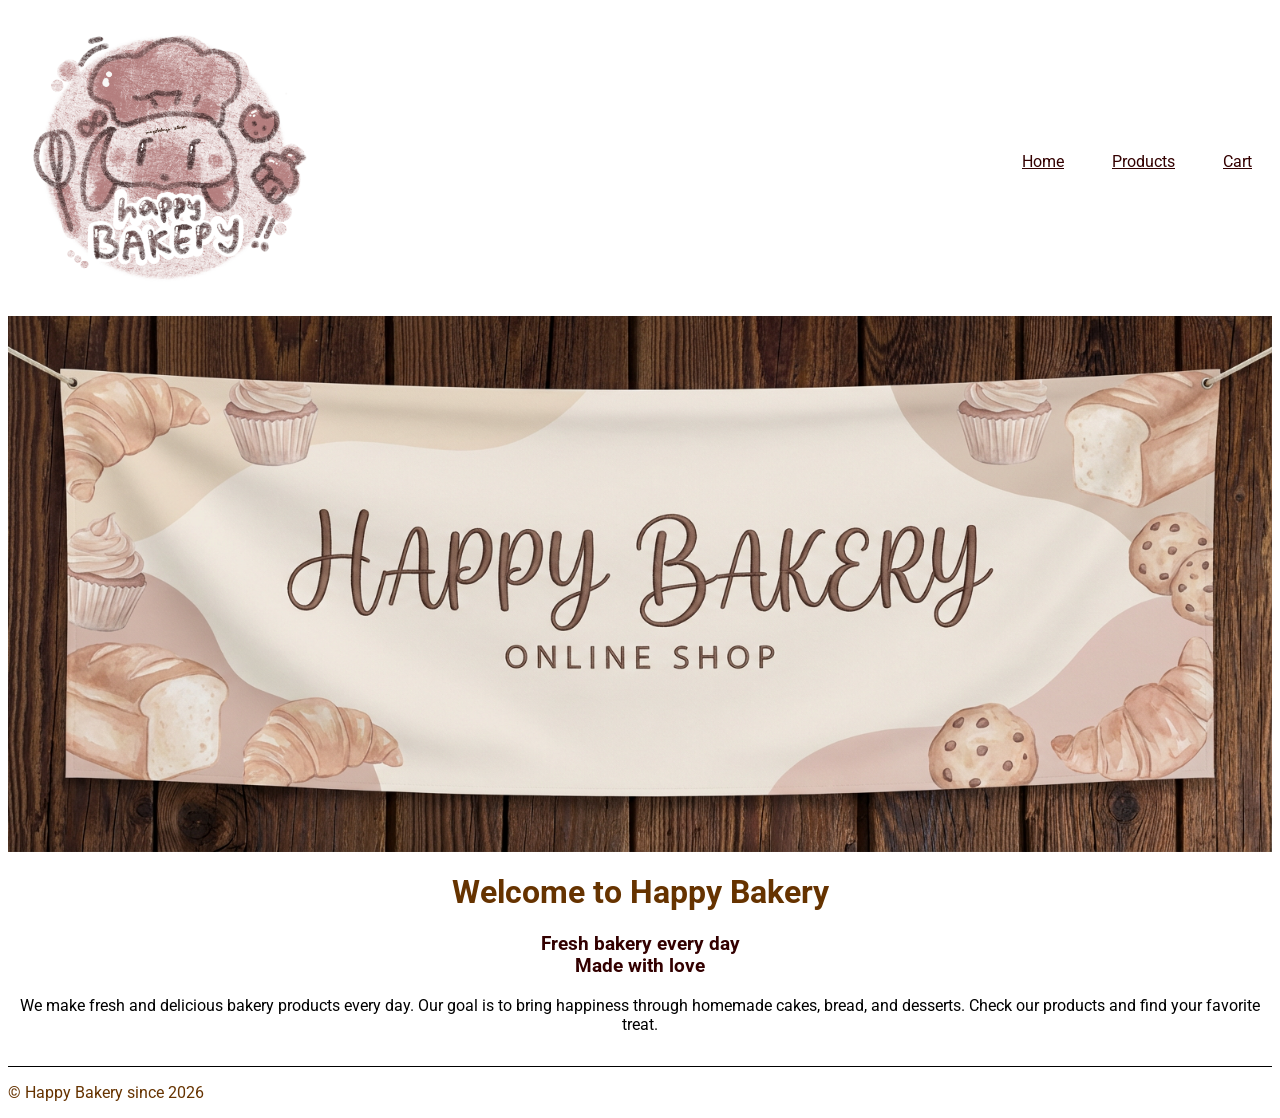
==== index.html @ 40c9d892 "fix some bugs" ====
<!DOCTYPE html>
<html lang="en">
<head>
   <meta charset="UTF-8">
   <meta name="viewport" content="width=device-width, initial-scale=1.0">
   <title>Happy Bakery</title>
   <link rel="stylesheet" href="css/main.css">
   <link rel="preconnect" href="https://fonts.googleapis.com">
<link rel="preconnect" href="https://fonts.gstatic.com" crossorigin>
<link href="https://fonts.googleapis.com/css2?family=Google+Sans:ital,opsz,wght@0,17..18,400..700;1,17..18,400..700&family=Roboto:ital,wght@0,100..900;1,100..900&display=swap" rel="stylesheet">
</head>
<body>
<header>
   <div class="logo">
       <img src="img/logohappybakery.jpg" alt="Happy Bakery logo">
   </div>
<nav>
   <ul>
     <a href="index.html">
       <li>Home</li>
   </a>
     <a href="products.html">
       <li>Products</li>
   </a>
     <a href="cart.html">
       <li>Cart</li>
   </a>
   </ul>
</nav>
</header>
<main>
   <img class="img-banner" src="img/banner.jpg" alt="Banner">
</main>
<h1>Welcome to Happy Bakery</h1>
<h3>
Fresh bakery every day <br>
Made with love</h3>
<p class="greetings">
We make fresh and delicious bakery products every day.
Our goal is to bring happiness through homemade cakes, bread, and desserts.
Check our products and find your favorite treat.</p>
<footer>
   <p>© Happy Bakery since 2026</p>
</footer>
</body>
</html>
---- css/main.css ----
* {
     font-family: "Roboto", sans-serif;
}


/* header */
header {
   display: flex;
   justify-content: space-between;
   align-items: center;
   padding: 10px 20px;
}


nav {
 display: flex;
 gap: 20px;
 width: auto;
}


.logo img {
   width: 30%;
   height: 30%;
}


.category-img {
   width: 100%;
   height: 100%;
}


ul {
   display: flex;
   list-style: none;
   padding-left: 0;
}


li {
   margin-left: 3rem;
}


a {
color: #330000;
}


h1 {
   text-align: center;
}


h3 {
   text-align: center;
}


@media screen and (max-width: 520px) {
header, ul {
   flex-direction: column;
}
}
/*main*/
.img-banner {
   width: 100%;
   height: 30%;
   display: flex;
}
.greetings {
   text-align: center;
}
/*categories*/


.category-container {
   display: grid;
   grid-template-columns: repeat(3, 1fr);
}


figure {
   margin-left:0;
}
h1 {
   color: #663300;
}
h3 {
   color: #330000;
}


/*footer*/
footer {
   border-top: 1px solid black;
   margin-top: 2rem;
   color: #663300;
}
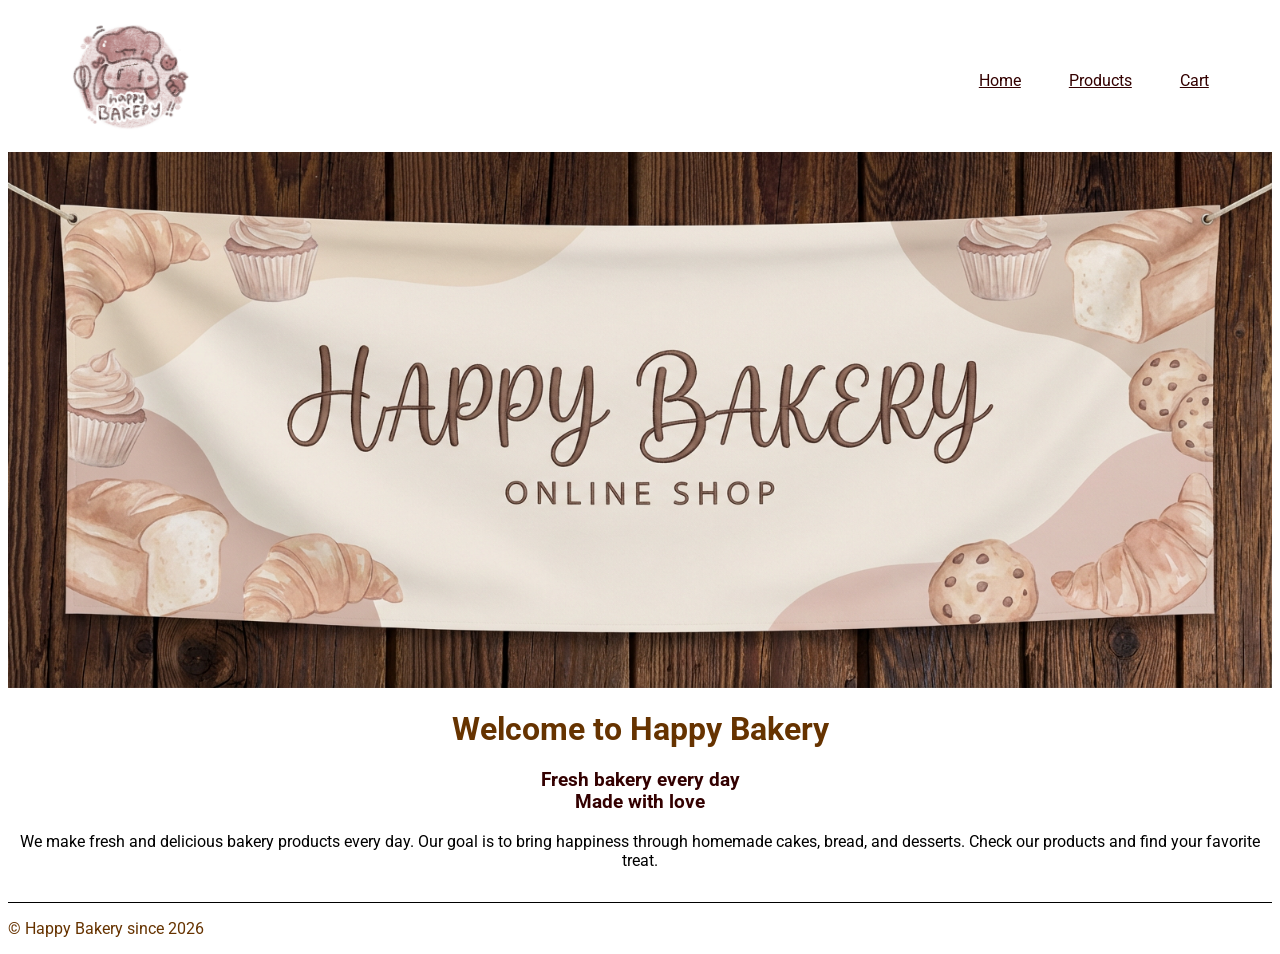
==== commit 3ad30d7a: "change the home page file's name & fix the footer" ====
--- a/index.html
+++ b/index.html
@@ -4,7 +4,7 @@
    <meta charset="UTF-8">
    <meta name="viewport" content="width=device-width, initial-scale=1.0">
    <title>Happy Bakery</title>
-   <link rel="stylesheet" href="css/main.css">
+   <link rel="stylesheet" href="css/home.css">
    <link rel="preconnect" href="https://fonts.googleapis.com">
 <link rel="preconnect" href="https://fonts.gstatic.com" crossorigin>
 <link href="https://fonts.googleapis.com/css2?family=Google+Sans:ital,opsz,wght@0,17..18,400..700;1,17..18,400..700&family=Roboto:ital,wght@0,100..900;1,100..900&display=swap" rel="stylesheet">
--- a/css/home.css
+++ b/css/home.css
@@ -0,0 +1,124 @@
+* {
+     font-family: "Roboto", sans-serif;
+}
+
+
+/* header */
+header {
+   display: flex;
+   justify-content: space-between;
+   align-items: center;
+   padding: 10px 5%;
+}
+
+
+nav {
+ display: flex;
+ gap: 20px;
+ width: auto;
+}
+
+
+.logo img {
+   width: 120px;
+   height: auto;
+}
+
+
+.category-img {
+   width: 100%;
+   height: auto;
+   border-radius: 8px;
+   object-fit: cover;
+}
+
+
+ul {
+   display: flex;
+   list-style: none;
+   padding-left: 0;
+}
+
+
+li {
+   margin-left: 3rem;
+}
+
+
+a {
+color: #330000;
+}
+
+
+h1 {
+   text-align: center;
+}
+
+
+h3 {
+   text-align: center;
+}
+
+
+@media screen and (max-width: 520px) {
+header, ul {
+   flex-direction: column;
+}
+}
+/*main*/
+.img-banner {
+   width: 100%;
+   height: 30%;
+   display: flex;
+}
+.greetings {
+   text-align: center;
+}
+/*categories*/
+
+
+.category-container {
+   display: grid;
+   grid-template-columns: repeat(4, 1fr);
+   gap: 30px;
+   padding: 40px;
+   max-width: 1200px;
+   margin: 0 auto;
+}
+
+
+figure {
+   margin-left:0;
+}
+h1 {
+   color: #663300;
+}
+h3 {
+   color: #330000;
+}
+
+
+/*footer*/
+footer {
+   border-top: 1px solid black;
+   margin-top: 2rem;
+   color: #663300;
+}
+/* Breakpoint 1: Tablet (under 1024px) -> 2 collumns */
+@media screen and (max-width: 1024px) {
+    .category-container {
+        grid-template-columns: repeat(2, 1fr);
+    }
+}
+
+/* Breakpoint 2: Mobile (under 600px) -> 1 collumn */
+@media screen and (max-width: 600px) {
+    .category-container {
+        grid-template-columns: 1fr;
+    }
+    
+    header {
+        flex-direction: column;
+        text-align: center;
+    }
+}
